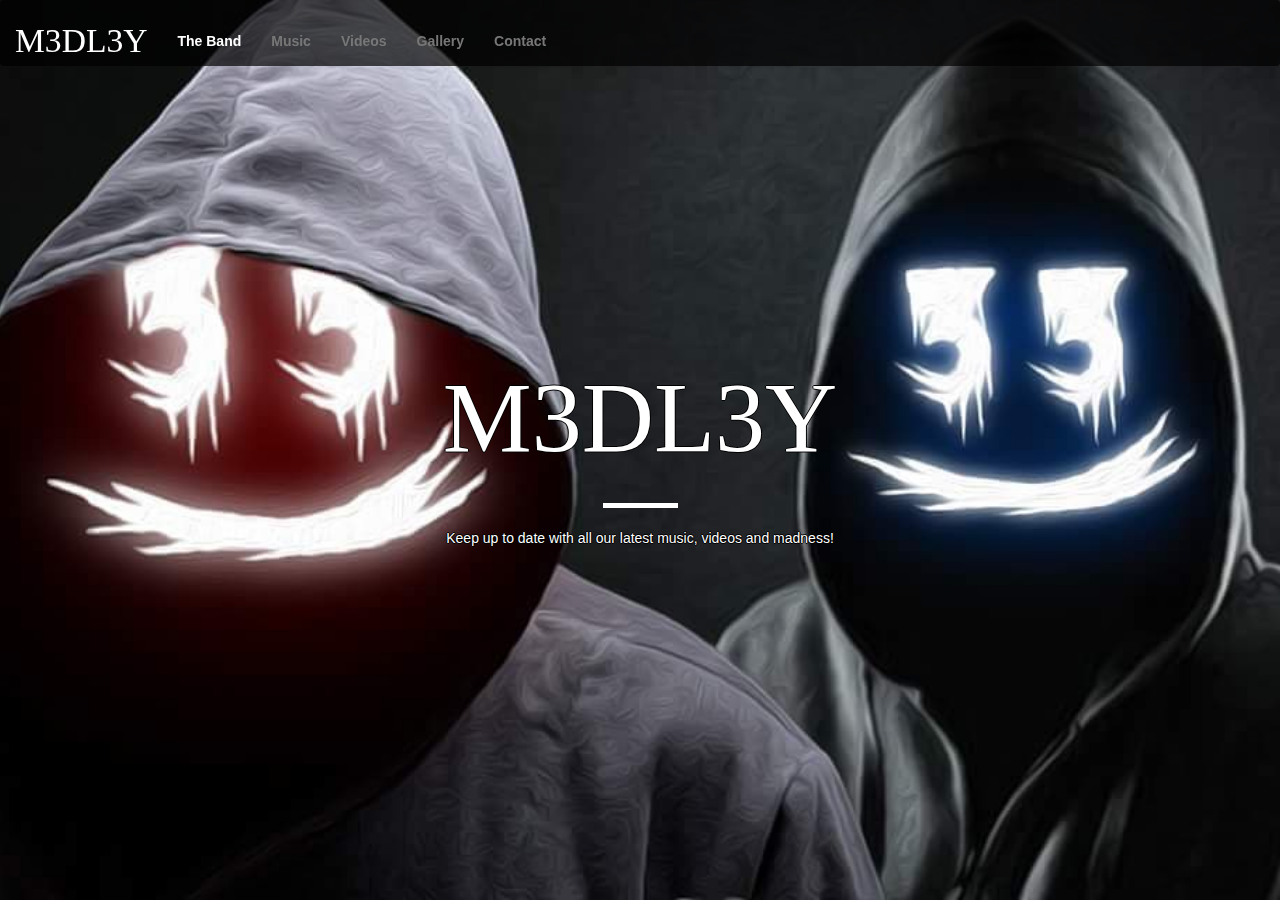
==== index.html @ 148ca497 "Added in Bootstrap,font awesome and google fonts, Added JS Ticker to the alert, added markup for hea" ====
<!DOCTYPE html>
<html lang="en">

<head>
    <meta charset="UTF-8">
    <meta name="viewport" content="width=device-width, initial-scale=1.0">
    <meta http-equiv="X-UA-Compatible" content="ie=edge">

    <title>M3DL3Y EDM</title>

    <!-- Bootstrap 3.3.7 CDN Link -->
    <link rel="stylesheet" href="https://maxcdn.bootstrapcdn.com/bootstrap/3.3.7/css/bootstrap.min.css" type="text/css" />
    <!-- Font Awesome CDN Link -->
    <link rel="stylesheet" href="https://use.fontawesome.com/releases/v5.0.13/css/all.css" integrity="sha384-DNOHZ68U8hZfKXOrtjWvjxusGo9WQnrNx2sqG0tfsghAvtVlRW3tvkXWZh58N9jp" crossorigin="anonymous">
    <link rel="stylesheet" href="https://maxcdn.bootstrapcdn.com/font-awesome/4.7.0/css/font-awesome.min.css" type="text/css" />
    <!-- Google fonts -->
    <link rel="stylesheet" type="text/css" href="https://fonts.googleapis.com/css?family=Open+Sans:400,300,400italic,600,700,800%7cOswald">
    <!-- Custom Style -->
    <link rel="stylesheet" href="assets/css/main.css" type="text/css" />
</head>

<body>

    <nav class="navbar navbar-default">
        <div class="container-fluid alert-container hidden-xs">
            <div class="row">
                <div class="col-xs-12">
                    <div class="alert">
                        We're about to drop a new EP! We've been working hard and it's coming soon. </div>
                </div>
            </div>
        </div>
        <div class="container-fluid">
            <div class="navbar-header">
                <a href="index.html" class="navbar-brand padding-btm">
                     M3DL3Y
                 </a>
                <button type="button" class="navbar-toggle collapsed" data-toggle="collapse" data-target="#navbar">
                     <span class="sr-only">Toggle navigation</span>
                     <span class="icon-bar"></span>
                     <span class="icon-bar"></span>
                     <span class="icon-bar"></span>
                 </button>
            </div>
            <div class="navbar-collapse collapse" id="navbar">
                <ul class="nav navbar-nav padding-btm">
                    <li class="active"><a href="index.html">The Band</a></li>
                    <li><a href="music.html">Music</a></li>
                    <li><a href="videos.html">Videos</a></li>
                    <li><a href="gallery.html">Gallery</a></li>
                    <li><a href="contact.html">Contact</a></li>
                </ul>
                <div class="navbar-header navbar-right hidden-xs">
                </div>
            </div>
        </div>
    </nav>

    <!-- Header Image and overlay -->
    <div class="container-fluid homepage-container">
        <div class="row">
            <div class="col-xs-12">
                <section class="homepage-header text-center">
                    <h1 class="hideme border">M3DL3Y</h1>
                    <hr class="block-divider block-divider--white hideme">
                    <p class="border">Keep up to date with all our latest music, videos and madness!</p>
                </section>
            </div>
        </div>
    </div>












    <!-- CDN JS and Custom JS -->
    <!-- JQuery -->
    <script src="https://code.jquery.com/jquery-3.1.1.min.js" integrity="sha256-hVVnYaiADRTO2PzUGmuLJr8BLUSjGIZsDYGmIJLv2b8=" crossorigin="anonymous"></script>
    <!-- Bootstraps JS -->
    <script src="https://maxcdn.bootstrapcdn.com/bootstrap/3.3.7/js/bootstrap.min.js" integrity="sha384-Tc5IQib027qvyjSMfHjOMaLkfuWVxZxUPnCJA7l2mCWNIpG9mGCD8wGNIcPD7Txa" crossorigin="anonymous"></script>
    <!-- JSFiddle Ticker Script -->
    <script src="assets/js/ticker.js"></script>

</body>

</html>
---- assets/css/main.css ----
/* Custom Font */

@font-face {
    font-family: 'exquisite_corpseregular';
    src: url('../fonts/exquisite_corpse-webfont.woff2') format('woff2'),
    url('../fonts/exquisite_corpse-webfont.woff') format('woff'),
    url('../fonts/exquisite_corpse-webfont.ttf') format('truetype'),
    url('../fonts/exquisite_corpse-webfont.svg#exquisite_corpseregular') format('svg');
    font-weight: normal;
    font-style: normal;
}

/* Base style */

:before,
:after {
    box-sizing: border-box;
}

body {
    background-color: #fafafa;
}

h1 {
    font-size: 72px;
    color: white;
    text-align: center;
}

h4 {
    font-weight: 400;
    font-size: 20px;
    color: #000000;
    line-height: 1.5;
}

h2 {
    font-size: 63px;
}

/* Theme styles */ 

.strong {
    font-weight: bold; 
}

/* Navbar */

.alert {
    position: absolute;
    left: 0;
    display: none;
}

.alert Div {
    position: absolute;
    top: 0;
    left: 0;
    color: #ffd400;
}

.padding-btm {
    margin-top: 15px;
}

.alert-container .col-xs-12 {
    padding-left: 0;
    padding-right: 0;
}

.navbar {
    margin-bottom: 0;
    position: fixed;
    top: 0;
    left: 0;
    width: 100%;
    z-index: 1;
    background-color: rgba(0, 0, 0, .7);
    border: 0;
}

.navbar-default .navbar-collapse {
    border-color: transparent;
}

.navbar-default .navbar-toggle {
    border: 0;
}

.navbar-default .navbar-toggle:hover {
    background-color: transparent;
}

.navbar-default .navbar-toggle .icon-bar {
    background-color: white;
}

.navbar .navbar-brand {
    font-weight: 0;
    font-size: 2.4em;
    color: white;
    font-family: 'exquisite_corpseregular';
}

.navbar .navbar-brand:link {
    color: white;
}

.navbar .navbar-brand:visited {
    color: white;
}

.navbar .navbar-brand:hover {
    color: white;
}

.navbar .navbar-brand:focus {
    color: white;
}

.navbar .navbar-brand:active {
    color: white;
}

.navbar-default .navbar-nav a {
    font-weight: bold;
}

.navbar-default .navbar-nav>.active>a,
.navbar-default .navbar-nav>.active>a:focus,
.navbar-default .navbar-nav>.active>a:hover {
    color: white;
    background: transparent;
}

.navbar-default .navbar-nav>li>a:focus,
.navbar-default .navbar-nav>li>a:hover {
    color: white;
}

.navbar-default .navbar-nav>li>a {
    color: #ffffff9 !important;
}

.navbar-btn {
    border: 0;
    width: 100px;
    background-color: #f05f40;
    color: white;
}

.navbar-btn:hover {
    background-color: #df4929;
    border-color: #df4929;
    color: white;
}

/* Home header */

.homepage-container {
    height: 100vh;
    max-width: 100%;
    background: url('../images/m3dl3y.jpg') no-repeat center center fixed;
    -webkit-background-size: cover;
    -moz-background-size: cover;
    -o-background-size: cover;
    background-size: cover;
    display: flex;
    align-items: center;
    justify-content: center;
    position: relative;
}

.border {
    color: white;
    text-shadow: -1px 0 black, 0 1px black, 1px 0 black, 0 -1px black;
}

.homepage-header {
    background-color: transparent;
}

.homepage-header h1 {
    color: white;
    margin-bottom: 30px;
    color: white;
    font-family: "exquisite_corpseregular";
    font-size: 100px;
}


/* Block Devivders */

.block-divider {
    width: 75px;
    height: 5px;
    border: 0;
    background-color: #444;
}

.block-divider--white {
    background-color: #ffffff;
}

/* Media Queries */

@media (max-width: 500px) {
    .hideme {
        display: none
    }
}

@media (max-width: 768px) {
    .padding-btm {
        margin-top: 0px;
    }
}
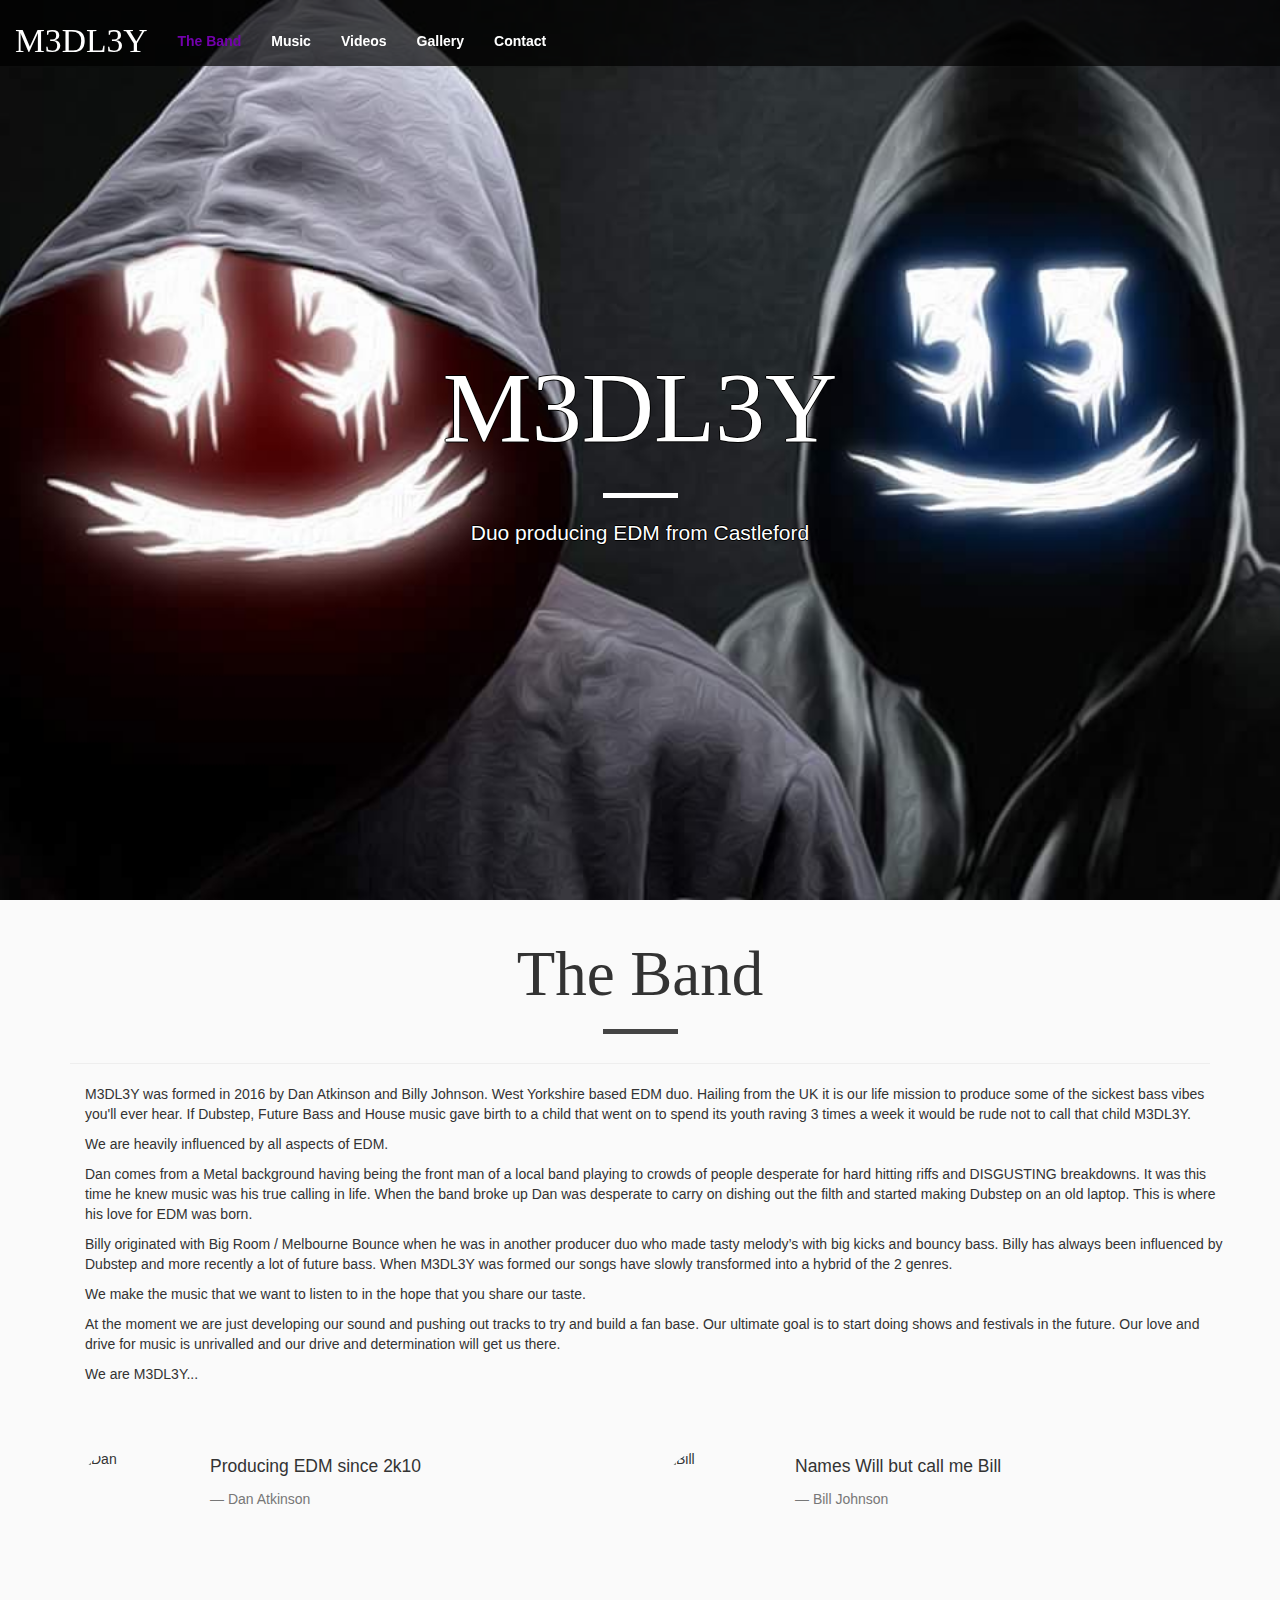
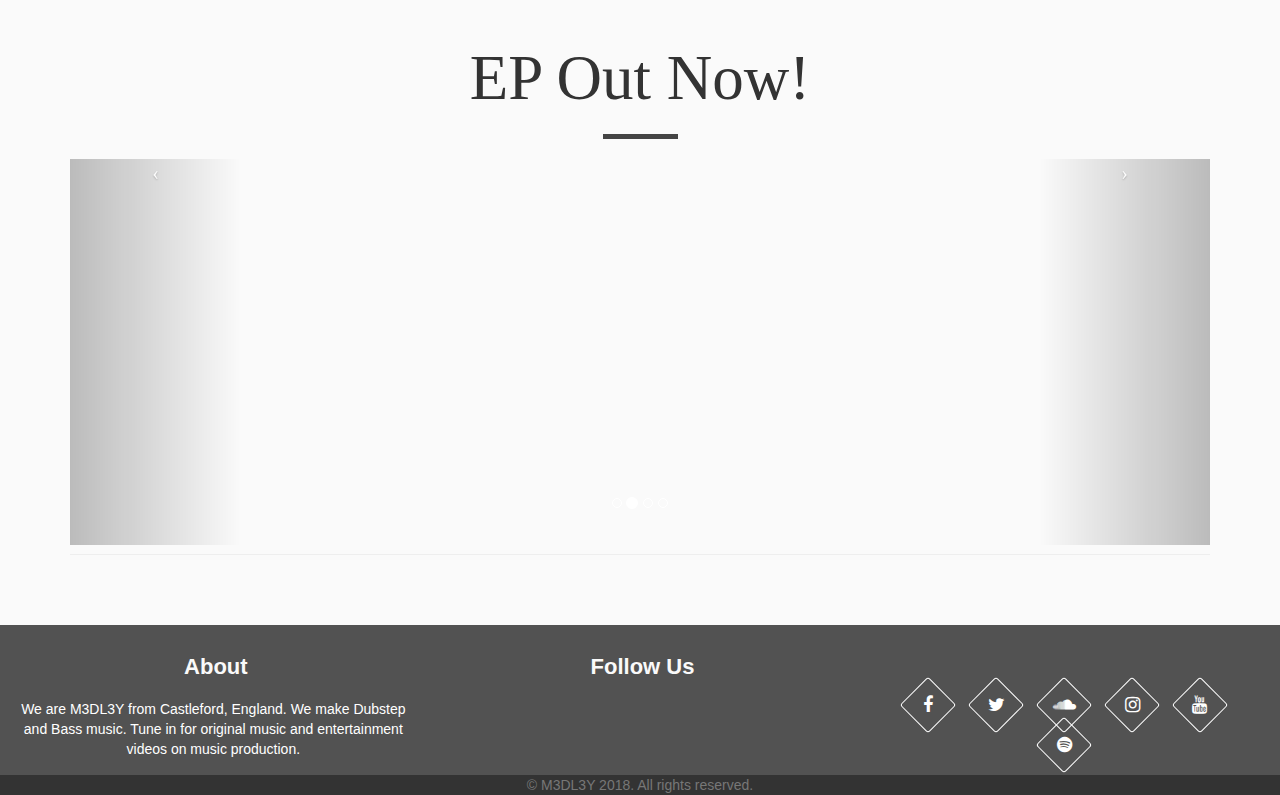
==== commit 3aec6583: "Added scroll to top function, created markup for rest of website pages + added Favicon to homepage h" ====
--- a/index.html
+++ b/index.html
@@ -7,6 +7,17 @@
     <meta http-equiv="X-UA-Compatible" content="ie=edge">
 
     <title>M3DL3Y EDM</title>
+    
+    <!-- SEO meta data  -->
+    <meta name="description" content="Hailing from the UK our goal is to produce some of the sickest bass vibes you'll ever hear.
+    We don't stick to one genre but we are heavily influenced by all aspects of EDM.
+    We make the music we want to listen to in hopes that other people share our taste.
+    We are M3DL3Y">
+    <meta name="keywords" content="EDM, Music, Electronic Dance Music, Producer">
+    <meta name="author" content="M3DL3Y">
+    
+     <!-- icons & favicons -->
+    <link rel="shortcut icon" type="image/x-icon" href="assets/images/WebWheel.png">
 
     <!-- Bootstrap 3.3.7 CDN Link -->
     <link rel="stylesheet" href="https://maxcdn.bootstrapcdn.com/bootstrap/3.3.7/css/bootstrap.min.css" type="text/css" />
@@ -20,13 +31,16 @@
 </head>
 
 <body>
-
+    <!-- Div used for scroll to top -->
+    <div class="thetop"></div>
+
+    <!-- Navbar and alert! -->
     <nav class="navbar navbar-default">
         <div class="container-fluid alert-container hidden-xs">
             <div class="row">
                 <div class="col-xs-12">
                     <div class="alert">
-                        We're about to drop a new EP! We've been working hard and it's coming soon. </div>
+                        We've just to dropped a new EP! We've been working hard be sure to check it out. </div>
                 </div>
             </div>
         </div>
@@ -63,21 +77,161 @@
                 <section class="homepage-header text-center">
                     <h1 class="hideme border">M3DL3Y</h1>
                     <hr class="block-divider block-divider--white hideme">
-                    <p class="border">Keep up to date with all our latest music, videos and madness!</p>
+                    <p class="border lead">Duo producing EDM from Castleford </p>
                 </section>
             </div>
         </div>
     </div>
 
-
-
-
-
-
-
-
-
-
+    <!-- About the Band -->
+    <section class="container">
+        <div class="row">
+            <div class="col-xs-12">
+                <div class="page-header">
+                    <h2>The Band</h2>
+                    <hr class="block-divider">
+                </div>
+            </div>
+        </div>
+        <div class="container">
+            <div class="row">
+                <div class="col-xs-12">
+                    <p>
+                        M3DL3Y was formed in 2016 by Dan Atkinson and Billy Johnson. West Yorkshire based EDM duo. Hailing from the UK it is our life mission to produce some of the sickest bass vibes you'll ever hear. If Dubstep, Future Bass and House music gave birth to a child
+                        that went on to spend its youth raving 3 times a week it would be rude not to call that child M3DL3Y.
+                    </p>
+                    <p>
+                        We are heavily influenced by all aspects of EDM.
+                    </p>
+                    <p>
+                        Dan comes from a Metal background having being the front man of a local band playing to crowds of people desperate for hard hitting riffs and DISGUSTING breakdowns. It was this time he knew music was his true calling in life. When the band broke up Dan
+                        was desperate to carry on dishing out the filth and started making Dubstep on an old laptop. This is where his love for EDM was born.
+                    </p>
+                    <p>
+                        Billy originated with Big Room / Melbourne Bounce when he was in another producer duo who made tasty melody’s with big kicks and bouncy bass. Billy has always been influenced by Dubstep and more recently a lot of future bass. When M3DL3Y was formed our
+                        songs have slowly transformed into a hybrid of the 2 genres.
+                    </p>
+                    <p>
+                        We make the music that we want to listen to in the hope that you share our taste.
+                    </p>
+                    <p>
+                        At the moment we are just developing our sound and pushing out tracks to try and build a fan base. Our ultimate goal is to start doing shows and festivals in the future. Our love and drive for music is unrivalled and our drive and determination will get
+                        us there.
+                    </p>
+                    <p>
+                        We are M3DL3Y...
+                    </p>
+                </div>
+            </div>
+        </div>
+
+        <!-- Profiles Pictures -->
+        <div class="row">
+            <div class="col-xs-12 col-md-6">
+                <div class="media">
+                    <div class="media-left">
+                        <img src="assets/images/dan1.jpg" class="img-circle media-object" height=100 width=100 alt="Dan">
+                    </div>
+                    <div class="media-body">
+                        <blockquote class="quote">
+                            <p>Producing EDM since 2k10</p>
+                            <footer>Dan Atkinson </footer>
+                        </blockquote>
+                    </div>
+                </div>
+            </div>
+            <div class="col-xs-12 col-md-6">
+                <div class="media">
+                    <div class="media-left">
+                        <img src="assets/images/bill1.jpg" class="img-circle media-object" height=100 width=100 alt="Bill">
+                    </div>
+                    <div class="media-body">
+                        <blockquote class="quote">
+                            <p>Names Will but call me Bill</p>
+                            <footer>Bill Johnson</footer>
+                        </blockquote>
+                    </div>
+                </div>
+            </div>
+        </div>
+    </section>
+
+    <!-- Video Carousel for EP -->
+    <div class="container">
+        <div class="row">
+            <div class="col-xs-12">
+                <div class="page-header">
+                    <h2>EP Out Now!</h2>
+                    <hr class="block-divider">
+                    <div id="myCarousel" class="carousel slide">
+                        <ol class="carousel-indicators">
+                            <li data-target="#myCarousel" data-slide-to="0" class=""></li>
+                            <li data-target="#myCarousel" data-slide-to="1" class="active"></li>
+                            <li data-target="#myCarousel" data-slide-to="2" class=""></li>
+                            <li data-target="#myCarousel" data-slide-to="3" class=""></li>
+                        </ol>
+                        <div class="carousel-inner">
+                            <div class="item active"> <iframe src="https://www.youtube.com/embed/-4DiqX9sevk"></iframe> </div>
+                            <div class="item"> <iframe src="https://www.youtube.com/embed/_Ji26W6LkWg"></iframe> </div>
+                            <div class="item"> <iframe src="https://www.youtube.com/embed/YvWCb4249L0"></iframe> </div>
+                            <div class="item"> <iframe src="https://www.youtube.com/embed/rdlSygLVF7s"></iframe> </div>
+                        </div>
+                        <a class="left carousel-control" href="#myCarousel" data-slide="prev">‹</a>
+                        <a class="right carousel-control" href="#myCarousel" data-slide="next">›</a>
+                    </div>
+                </div>
+            </div>
+        </div>
+    </div>
+    
+ 
+    <!-- Footer Section -->
+    <footer class="footer-wrapper">
+        <div class="container-fluid">
+            <div class="row text-center footerRow">
+                <div class="col-sm-4 ">
+                    <h5 class="uppercase general-sub ">About</h5>
+                    <p class="inline-block footerText">
+                        We are M3DL3Y from Castleford, England. We make Dubstep and Bass music. Tune in for original music and entertainment videos on music production.
+                    </p>
+                </div>
+                <div class="col-sm-4">
+                    <h5 class="uppercase general-sub ">Follow Us</h5>
+                    <div class="col-sm-6 text-center">
+                        <div class="g-ytsubscribe" data-channelid="UCtDYoo2ZrqlO94mp1d9GRZA" data-layout="default" data-count="default"></div>
+                    </div>
+                    <div class="col-sm-6 text-center ytsub">
+                        <iframe src="https://open.spotify.com/follow/1/?uri=spotify:artist:7hKuZOxTEll78MnhCh1GRz&size=basic&theme=dark" width="200" height="25" scrolling="no" frameborder="0" style="border:none; overflow:hidden;" allowtransparency="true"></iframe>
+                    </div>
+                </div>
+                <div class="col-sm-4">
+                    <div class="social-icons">
+                        <ul class="list-inline">
+                            <li><a target="_blank" href="https://www.facebook.com/officialm3dl3y/"><i class="fa fa-facebook"></i></a></li>
+                            <li><a target="_blank" href="https://twitter.com/M3DL3Ymusic"><i class="fa fa-twitter"></i></a></li>
+                            <li class="soundcloud"><a target="_blank" href="https://soundcloud.com/official-m3dl3y"><i class="fa fa-soundcloud"></i></a></li>
+                            <li><a target="_blank" href="https://www.instagram.com/m3dl3y_dan/"><i class="fa fa-instagram"></i></a></li>
+                            <li><a target="_blank" href="https://www.youtube.com/channel/UCtDYoo2ZrqlO94mp1d9GRZA"><i class="fa fa-youtube"></i></a></li>
+                            <li><a target="_blank" href="https://open.spotify.com/artist/7hKuZOxTEll78MnhCh1GRz?si=m17XfDv4SjuH0O46jdTUBg"><i class="fa fa-spotify"></i></a></li>
+                        </ul>
+                    </div>
+                </div>
+            </div>
+            <div class="row">
+                <div class="col-sm-12 copyright">
+                    <div class="copyright text-center">
+                        <p class="text-muted">&copy; M3DL3Y 2018. All rights reserved.</p>
+                    </div>
+                </div>
+            </div>
+        </div>
+    </footer>
+
+    <!-- Scroll Up -->
+    <div class='scrolltop'>
+        <div class='scroll icon'><i class="fa fa-4x fa-angle-up"></i>
+        </div>
+    </div>
 
 
     <!-- CDN JS and Custom JS -->
@@ -85,8 +239,13 @@
     <script src="https://code.jquery.com/jquery-3.1.1.min.js" integrity="sha256-hVVnYaiADRTO2PzUGmuLJr8BLUSjGIZsDYGmIJLv2b8=" crossorigin="anonymous"></script>
     <!-- Bootstraps JS -->
     <script src="https://maxcdn.bootstrapcdn.com/bootstrap/3.3.7/js/bootstrap.min.js" integrity="sha384-Tc5IQib027qvyjSMfHjOMaLkfuWVxZxUPnCJA7l2mCWNIpG9mGCD8wGNIcPD7Txa" crossorigin="anonymous"></script>
+    <!-- Youtube sub -->
+    <script src="https://apis.google.com/js/platform.js"></script>
     <!-- JSFiddle Ticker Script -->
     <script src="assets/js/ticker.js"></script>
+    <!-- Scroll to Top Script -->
+    <script src="assets/js/scrollUp.js"></script>
+
 
 </body>
 
--- a/assets/css/main.css
+++ b/assets/css/main.css
@@ -12,6 +12,10 @@
 
 /* Base style */
 
+::selection {
+    background-color: #7300ac;
+}
+
 :before,
 :after {
     box-sizing: border-box;
@@ -38,10 +42,8 @@
     font-size: 63px;
 }
 
-/* Theme styles */ 
-
 .strong {
-    font-weight: bold; 
+    font-weight: bold;
 }
 
 /* Navbar */
@@ -56,7 +58,7 @@
     position: absolute;
     top: 0;
     left: 0;
-    color: #ffd400;
+    color: #d48af7;
 }
 
 .padding-btm {
@@ -77,6 +79,7 @@
     z-index: 1;
     background-color: rgba(0, 0, 0, .7);
     border: 0;
+    border-radius: 0;
 }
 
 .navbar-default .navbar-collapse {
@@ -88,17 +91,21 @@
 }
 
 .navbar-default .navbar-toggle:hover {
-    background-color: transparent;
+    background-color: white;
 }
 
 .navbar-default .navbar-toggle .icon-bar {
-    background-color: white;
+    background-color: #7300ac;
+}
+
+.navbar-default .navbar-nav>li>a {
+    color: white;
 }
 
 .navbar .navbar-brand {
     font-weight: 0;
     font-size: 2.4em;
-    color: white;
+    color: #7300ac;
     font-family: 'exquisite_corpseregular';
 }
 
@@ -106,20 +113,20 @@
     color: white;
 }
 
-.navbar .navbar-brand:visited {
-    color: white;
+.navbar-default .navbar-toggle {
+    background-color: transparent;
 }
 
 .navbar .navbar-brand:hover {
-    color: white;
+    color: #7300ac;
 }
 
 .navbar .navbar-brand:focus {
-    color: white;
+    color: #7300ac;
 }
 
 .navbar .navbar-brand:active {
-    color: white;
+    color: #7300ac;
 }
 
 .navbar-default .navbar-nav a {
@@ -129,30 +136,27 @@
 .navbar-default .navbar-nav>.active>a,
 .navbar-default .navbar-nav>.active>a:focus,
 .navbar-default .navbar-nav>.active>a:hover {
-    color: white;
+    color: #7300ac;
     background: transparent;
 }
 
 .navbar-default .navbar-nav>li>a:focus,
 .navbar-default .navbar-nav>li>a:hover {
-    color: white;
-}
-
-.navbar-default .navbar-nav>li>a {
-    color: #ffffff9 !important;
-}
+    color: #7300ac;
+}
+
 
 .navbar-btn {
     border: 0;
     width: 100px;
-    background-color: #f05f40;
-    color: white;
+    background-color: white;
+    color: #7300ac;
 }
 
 .navbar-btn:hover {
-    background-color: #df4929;
+    background-color: white;
     border-color: #df4929;
-    color: white;
+    color: #7300ac;
 }
 
 /* Home header */
@@ -188,6 +192,172 @@
     font-size: 100px;
 }
 
+/* The Band Section */
+
+div .page-header {
+    font-family: 'exquisite_corpseregular' !important;
+    text-align: center;
+}
+
+blockquote.quote {
+    border-left: 0;
+}
+
+.media-left img {
+    margin: 5px !important;
+}
+
+.container {
+    margin-bottom: 50px;
+}
+
+/* Homepage carousel */
+
+.carousel-inner .item iframe {
+    width: 100%;
+    height: 380px;
+    border: 0;
+}
+
+
+/* Footer */
+
+.general-sub {
+    font-weight: 700;
+    font-size: 22px;
+    color: #fafafa;
+    margin-left: 5px;
+}
+
+.footer-wrapper {
+    padding-top: 20px;
+    color: #fff;
+    background-color: #525252;
+}
+
+.copyright p {
+    margin: 0;
+}
+
+.footerText {
+
+    padding-top: 10px;
+
+}
+
+div .footerRow {
+    padding-bottom: 0px;
+    margin-bottom: 0px;
+}
+
+p a i:hover {
+    color: #e81313;
+}
+
+.social-icons {
+    margin-top: 40px;
+}
+
+.social-icons a i {
+    position: relative;
+    color: #fff;
+    font-size: 18px;
+    margin: 0 7px;
+    line-height: 40px;
+    text-align: center;
+    width: 40px;
+    height: 40px;
+}
+
+.social-icons a i::before {
+    position: relative;
+    z-index: 1;
+}
+
+.social-icons a i::after {
+    position: absolute;
+    content: "";
+    left: 0;
+    top: 0;
+    width: 40px;
+    height: 40px;
+    border: 1px solid #fff;
+    border-radius: 3px;
+    -webkit-transform: rotate(45deg);
+    -moz-transform: rotate(45deg);
+    -ms-transform: rotate(45deg);
+    -o-transform: rotate(45deg);
+    transform: rotate(45deg);
+    -webkit-transition: all 300ms;
+    -moz-transition: all 300ms;
+    -o-transition: all 300ms;
+    transition: all 300ms;
+}
+
+.social-icons a i:hover::after {
+    background: #7300AC;
+    border: 1px solid transparent;
+    z-index: 0;
+}
+
+.copyright {
+    background-color: #333333;
+}
+
+.ytsub {
+    margin-top: -3px;
+}
+
+/* Scroll Up */
+
+.scrolltop {
+    display: none;
+    width: 100%;
+    margin: 0 auto;
+    position: fixed;
+    bottom: 20px;
+    right: 10px;
+}
+
+.scroll {
+    position: absolute;
+    right: 20px;
+    bottom: 20px;
+    background: #b2b2b2;
+    background: rgba(178, 178, 178, 0.7);
+    padding: 6px;
+    text-align: center;
+    margin: 0 0 0 0;
+    cursor: pointer;
+    transition: 0.5s;
+    -moz-transition: 0.5s;
+    -webkit-transition: 0.5s;
+    -o-transition: 0.5s;
+}
+
+.scroll:hover {
+    background: rgba(178, 178, 178, 1.0);
+    transition: 0.5s;
+    -moz-transition: 0.5s;
+    -webkit-transition: 0.5s;
+    -o-transition: 0.5s;
+}
+
+.scroll:hover .fa {
+    padding-top: -10px;
+}
+
+.scroll .fa {
+    font-size: 30px;
+    margin-top: -5px;
+    margin-left: 1px;
+    transition: 0.5s;
+    -moz-transition: 0.5s;
+    -webkit-transition: 0.5s;
+    -o-transition: 0.5s;
+}
+
+
 
 /* Block Devivders */
 
@@ -215,6 +385,3 @@
         margin-top: 0px;
     }
 }
-
-
-
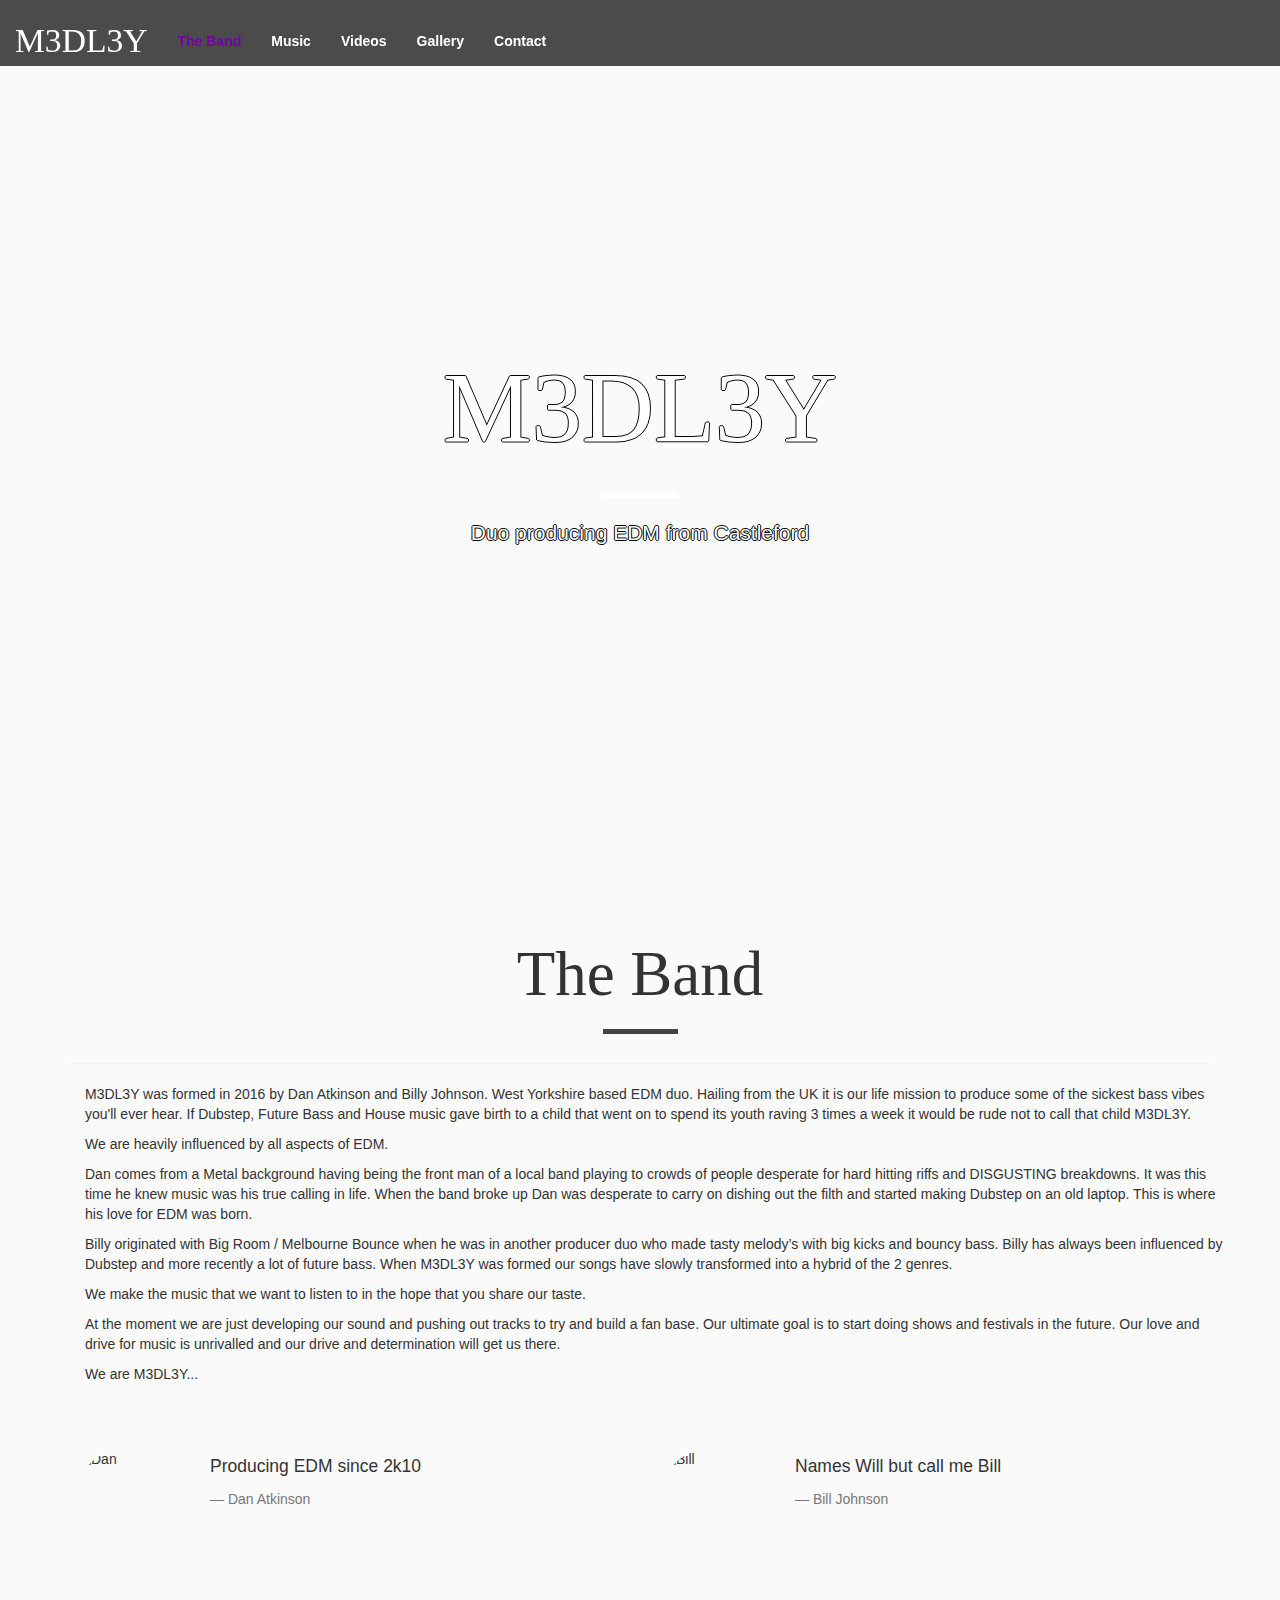
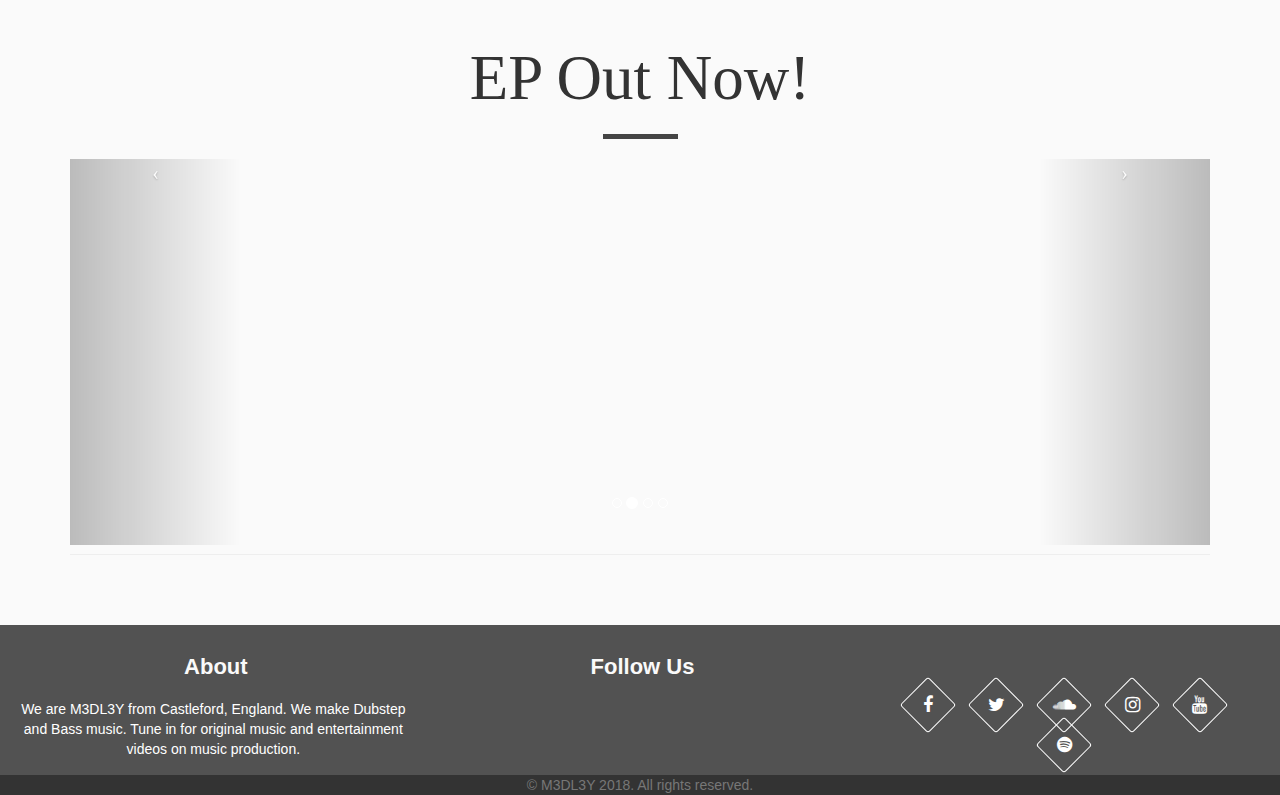
==== commit eb076adc: "video  markup done and styling" ====
--- a/index.html
+++ b/index.html
@@ -17,7 +17,7 @@
     <meta name="author" content="M3DL3Y">
     
      <!-- icons & favicons -->
-    <link rel="shortcut icon" type="image/x-icon" href="assets/images/WebWheel.png">
+    <link rel="shortcut icon" type="image/x-icon" href="assets/images/favicon/WebWheel.png">
 
     <!-- Bootstrap 3.3.7 CDN Link -->
     <link rel="stylesheet" href="https://maxcdn.bootstrapcdn.com/bootstrap/3.3.7/css/bootstrap.min.css" type="text/css" />
@@ -74,7 +74,7 @@
     <div class="container-fluid homepage-container">
         <div class="row">
             <div class="col-xs-12">
-                <section class="homepage-header text-center">
+                <section class="header text-center">
                     <h1 class="hideme border">M3DL3Y</h1>
                     <hr class="block-divider block-divider--white hideme">
                     <p class="border lead">Duo producing EDM from Castleford </p>
@@ -130,7 +130,7 @@
             <div class="col-xs-12 col-md-6">
                 <div class="media">
                     <div class="media-left">
-                        <img src="assets/images/dan1.jpg" class="img-circle media-object" height=100 width=100 alt="Dan">
+                        <img src="assets/images/band-members/dan1.jpg" class="img-circle media-object" height=100 width=100 alt="Dan">
                     </div>
                     <div class="media-body">
                         <blockquote class="quote">
@@ -143,7 +143,7 @@
             <div class="col-xs-12 col-md-6">
                 <div class="media">
                     <div class="media-left">
-                        <img src="assets/images/bill1.jpg" class="img-circle media-object" height=100 width=100 alt="Bill">
+                        <img src="assets/images/band-members/bill1.jpg" class="img-circle media-object" height=100 width=100 alt="Bill">
                     </div>
                     <div class="media-body">
                         <blockquote class="quote">
--- a/assets/css/main.css
+++ b/assets/css/main.css
@@ -164,7 +164,7 @@
 .homepage-container {
     height: 100vh;
     max-width: 100%;
-    background: url('../images/m3dl3y.jpg') no-repeat center center fixed;
+    background: url('../images/headers/m3dl3y.jpg') no-repeat center center fixed;
     -webkit-background-size: cover;
     -moz-background-size: cover;
     -o-background-size: cover;
@@ -180,11 +180,11 @@
     text-shadow: -1px 0 black, 0 1px black, 1px 0 black, 0 -1px black;
 }
 
-.homepage-header {
+.header {
     background-color: transparent;
 }
 
-.homepage-header h1 {
+.header h1 {
     color: white;
     margin-bottom: 30px;
     color: white;
@@ -218,6 +218,83 @@
     height: 380px;
     border: 0;
 }
+
+/* Music */
+
+.embeds .embed iframe {
+    border: 0;
+    height: 80px;
+    width: 100%;
+}
+
+.music-container {
+    height: 100vh;
+    max-width: 100%;
+    background: url('../images/headers/music-header.jpg') no-repeat center center fixed;
+    -webkit-background-size: cover;
+    -moz-background-size: cover;
+    -o-background-size: cover;
+    background-size: cover;
+    display: flex;
+    align-items: center;
+    justify-content: center;
+    position: relative;
+}
+
+.embeds {
+    width: 100%;
+}
+
+/* Videos Page */
+
+.video-container {
+    height: 100vh;
+    max-width: 100%;
+    background: url('../images/headers/video-header.jpg') no-repeat center center fixed;
+    -webkit-background-size: cover;
+    -moz-background-size: cover;
+    -o-background-size: cover;
+    background-size: cover;
+    display: flex;
+    align-items: center;
+    justify-content: center;
+    position: relative;
+}
+
+.pb-video iframe {
+    width: 100%;
+    height: 230px;
+    border: 0;
+
+}
+
+.pb-video-container {
+    padding-top: 20px;
+    background: #fafafa;
+    font-family: sans-serif;
+}
+
+.pb-video {
+    border: 1px solid #7300ac;
+    padding: 5px;
+}
+
+.pb-video:hover {
+    background: #2c3e50;
+}
+
+
+
+.pb-row {
+    margin-bottom: 10px;
+}
+
+.label-warning {
+    text-align: center;
+    background-color: #7300ac;
+    color: white;
+}
+
 
 
 /* Footer */
@@ -385,3 +462,4 @@
         margin-top: 0px;
     }
 }
+
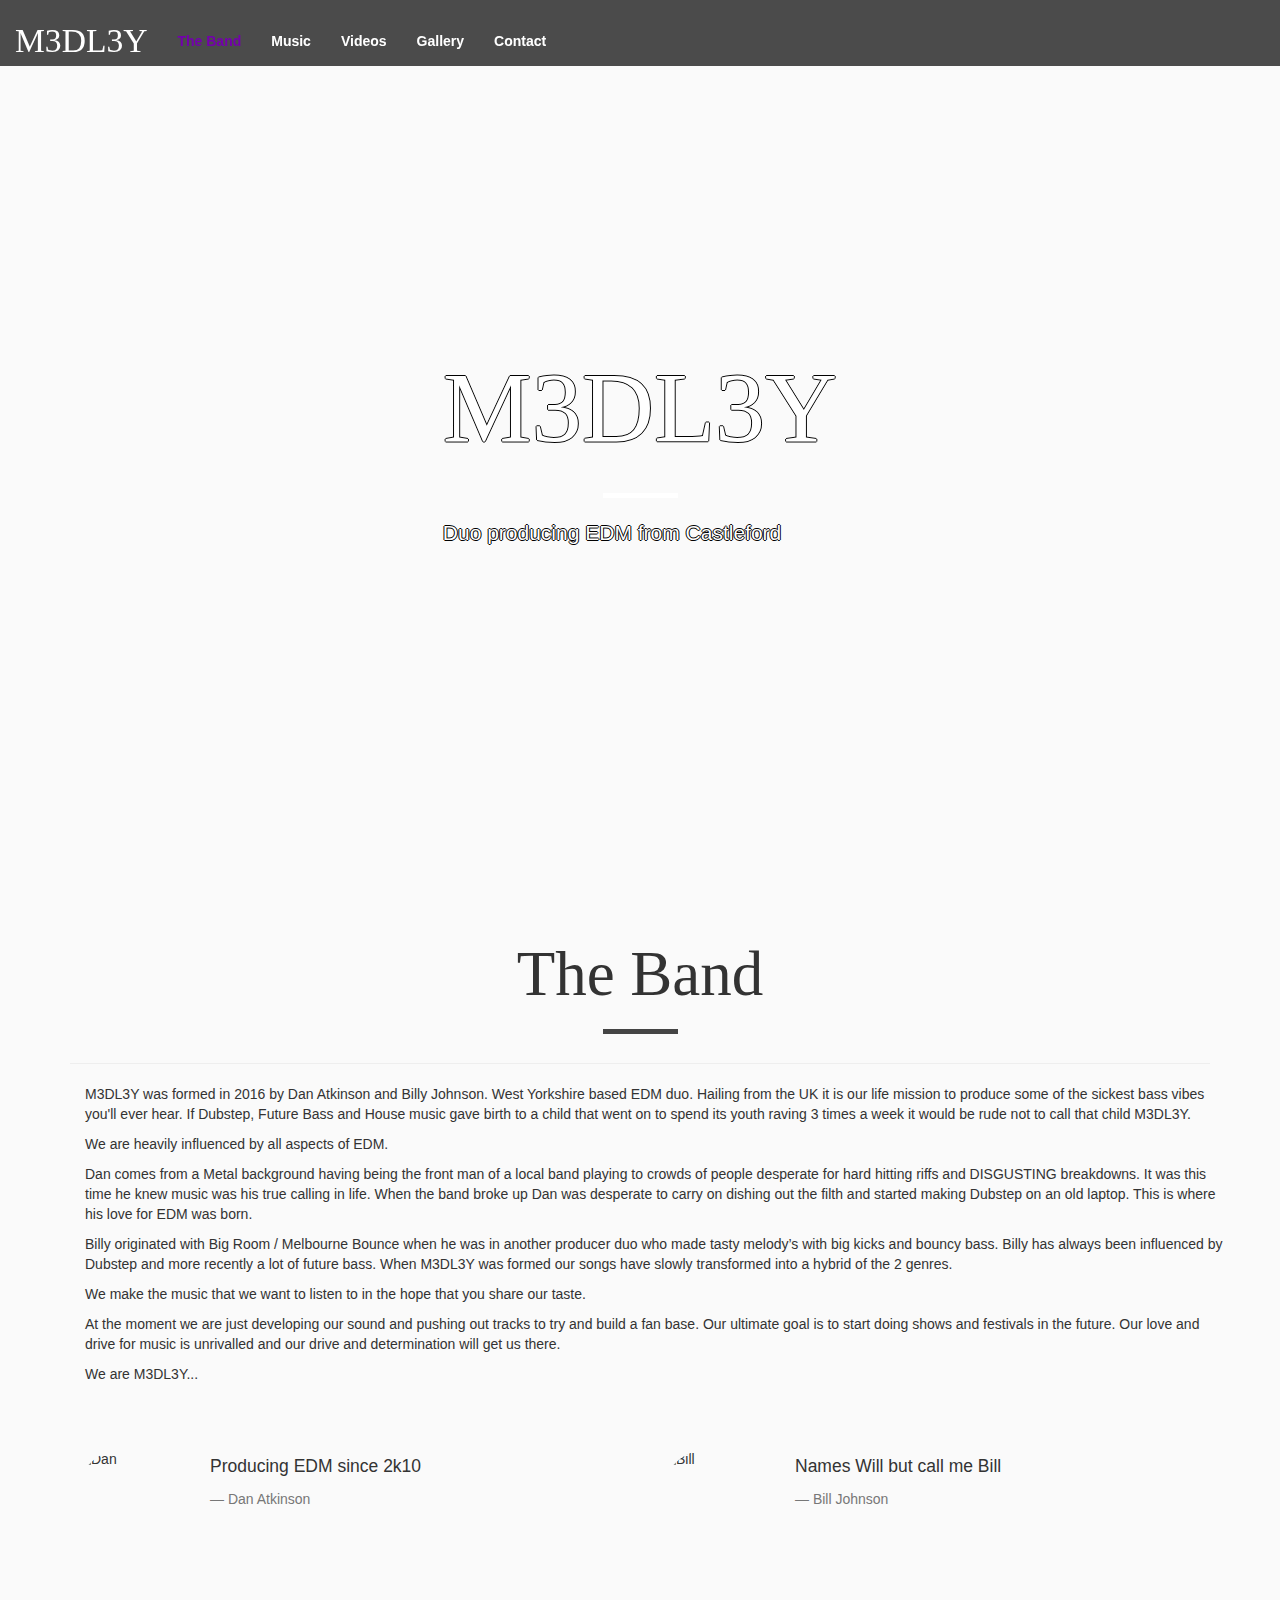
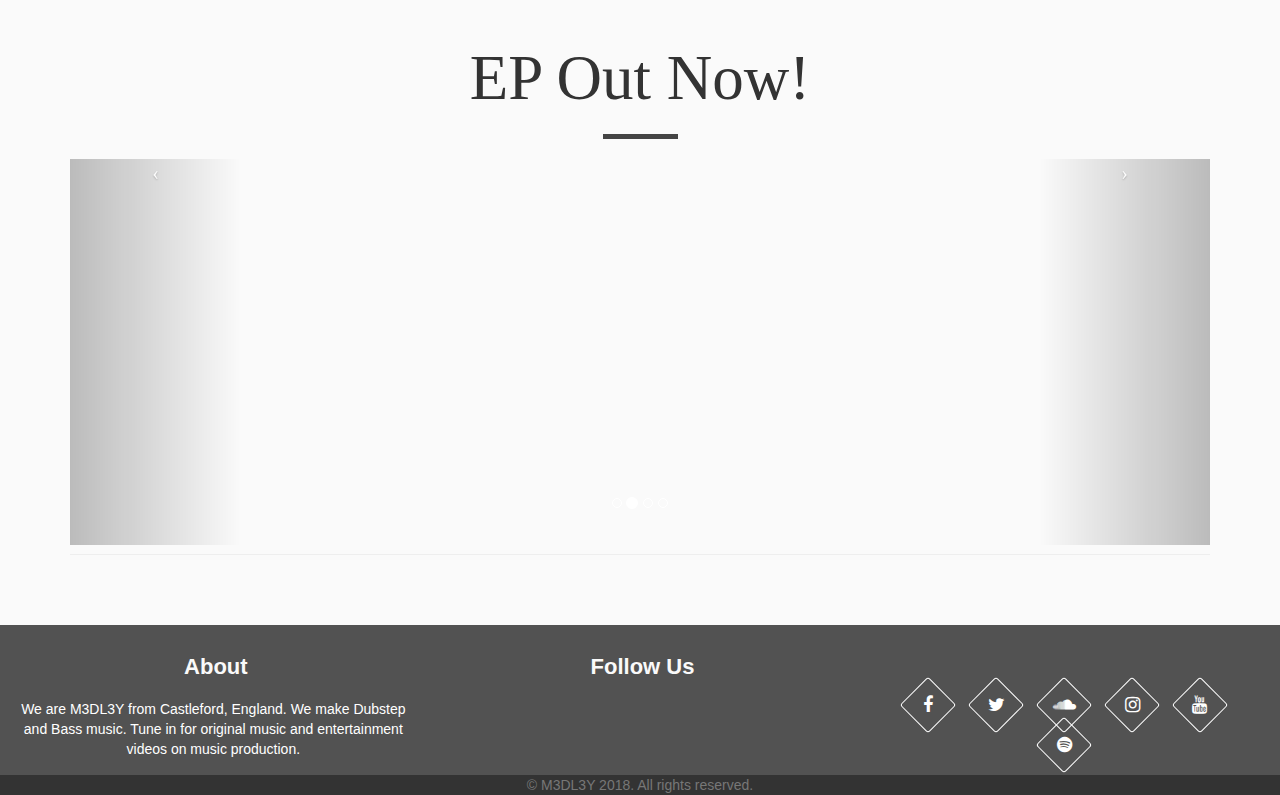
==== commit 7d9953e1: "Added meta + OG facebook and twitter card detail to head, minified JS files." ====
--- a/index.html
+++ b/index.html
@@ -8,16 +8,65 @@
 
     <title>M3DL3Y EDM</title>
     
-    <!-- SEO meta data  -->
+   <!-- SEO meta data  -->
     <meta name="description" content="Hailing from the UK our goal is to produce some of the sickest bass vibes you'll ever hear.
     We don't stick to one genre but we are heavily influenced by all aspects of EDM.
     We make the music we want to listen to in hopes that other people share our taste.
     We are M3DL3Y">
     <meta name="keywords" content="EDM, Music, Electronic Dance Music, Producer">
     <meta name="author" content="M3DL3Y">
-    
-     <!-- icons & favicons -->
+
+    <!-- twitter card starts from here, if you don't need remove this section -->
+    <meta name="twitter:card" content="summary">
+    <meta name="twitter:site" content="@m3dl3y">
+    <meta name="twitter:creator" content="@m3dl3yofficial">
+    <meta name="twitter:url" content="http://m3dl3y.com">
+    <meta name="twitter:title" content="M3DL3Y">
+    <!-- maximum 140 char -->
+    <meta name="twitter:description" content="Hailing from the UK our goal is to produce some of the sickest bass vibes you'll ever hear.
+    We don't stick to one genre but we are heavily influenced by all aspects of EDM.
+    We make the music we want to listen to in hopes that other people share our taste.
+    We are M3DL3Y">
+    <!-- maximum 140 char -->
+    <meta name="twitter:image" content="assets/images/headers/m3dl3y.jpg">
+    <!-- twitter card ends from here -->
+    <!-- facebook open graph starts from here, if you don't need then delete open graph related  -->
+    <meta property="og:title" content="M3DL3Y">
+    <meta property="og:url" content="http://m3dl3y.com">
+    <meta property="og:locale" content="en_US">
+    <meta property="og:site_name" content="M3dL3Y MUSIC">
+    <!--meta property="fb:admins" content="" /-->
+    <!-- use this if you have  -->
+    <meta property="og:type" content="website">
+    <meta property="og:image" content="assets/images/headers/m3dl3y.jpg">
+    <!-- when you post this page url in facebook , this image will be shown -->
+    <!-- For facebook tracking add OG: appID-->
+    <meta property="fb:app_id" content="your app ID" />
+
+    <!-- facebook open graph ends from here -->
+
+    <!-- icons & favicons -->
     <link rel="shortcut icon" type="image/x-icon" href="assets/images/favicon/WebWheel.png">
+    <!-- this icon shows in browser toolbar -->
+    <link rel="icon" type="image/x-icon" href="assets/images/favicon/WebWheel.png">
+    <!-- this icon shows in browser toolbar -->
+    <!-- PNGs need sizing whereas .icos don't hence all links below.-->
+    <link rel="apple-touch-icon" sizes="57x57" href="#">
+    <link rel="apple-touch-icon" sizes="60x60" href="#">
+    <link rel="apple-touch-icon" sizes="72x72" href="#">
+    <link rel="apple-touch-icon" sizes="76x76" href="#">
+    <link rel="apple-touch-icon" sizes="114x114" href="#">
+    <link rel="apple-touch-icon" sizes="120x120" href="#">
+    <link rel="apple-touch-icon" sizes="144x144" href="#">
+    <link rel="apple-touch-icon" sizes="152x152" href="#">
+    <link rel="apple-touch-icon" sizes="180x180" href="#">
+    <link rel="icon" type="image/png" sizes="192x192" href="#">
+    <link rel="icon" type="image/png" sizes="32x32" href="#">
+    <link rel="icon" type="image/png" sizes="96x96" href="#">
+    <link rel="icon" type="image/png" sizes="16x16" href="#">
+
+
+
 
     <!-- Bootstrap 3.3.7 CDN Link -->
     <link rel="stylesheet" href="https://maxcdn.bootstrapcdn.com/bootstrap/3.3.7/css/bootstrap.min.css" type="text/css" />
@@ -71,20 +120,20 @@
     </nav>
 
     <!-- Header Image and overlay -->
-    <div class="container-fluid homepage-container">
+    <header class="container-fluid homepage-container">
         <div class="row">
             <div class="col-xs-12">
-                <section class="header text-center">
-                    <h1 class="hideme border">M3DL3Y</h1>
-                    <hr class="block-divider block-divider--white hideme">
+                <section class="header">
+                    <h1 class="border">M3DL3Y</h1>
+                    <hr class="block-divider block-divider--white">
                     <p class="border lead">Duo producing EDM from Castleford </p>
                 </section>
             </div>
         </div>
-    </div>
+    </header>
 
     <!-- About the Band -->
-    <section class="container">
+    <main class="container">
         <div class="row">
             <div class="col-xs-12">
                 <div class="page-header">
@@ -123,7 +172,7 @@
                     </p>
                 </div>
             </div>
-        </div>
+            </div>
 
         <!-- Profiles Pictures -->
         <div class="row">
@@ -154,10 +203,10 @@
                 </div>
             </div>
         </div>
-    </section>
+    </main>
 
     <!-- Video Carousel for EP -->
-    <div class="container">
+    <section class="container">
         <div class="row">
             <div class="col-xs-12">
                 <div class="page-header">
@@ -182,7 +231,7 @@
                 </div>
             </div>
         </div>
-    </div>
+    </section>
     
  
     <!-- Footer Section -->
@@ -201,7 +250,7 @@
                         <div class="g-ytsubscribe" data-channelid="UCtDYoo2ZrqlO94mp1d9GRZA" data-layout="default" data-count="default"></div>
                     </div>
                     <div class="col-sm-6 text-center ytsub">
-                        <iframe src="https://open.spotify.com/follow/1/?uri=spotify:artist:7hKuZOxTEll78MnhCh1GRz&size=basic&theme=dark" width="200" height="25" scrolling="no" frameborder="0" style="border:none; overflow:hidden;" allowtransparency="true"></iframe>
+                        <iframe src="https://open.spotify.com/follow/1/?uri=spotify:artist:7hKuZOxTEll78MnhCh1GRz&size=basic&theme=dark" width="200" height="35" style="border:none; overflow:hidden;" ></iframe>
                     </div>
                 </div>
                 <div class="col-sm-4">
@@ -242,9 +291,9 @@
     <!-- Youtube sub -->
     <script src="https://apis.google.com/js/platform.js"></script>
     <!-- JSFiddle Ticker Script -->
-    <script src="assets/js/ticker.js"></script>
+    <script src="assets/js/ticker.min.js"></script>
     <!-- Scroll to Top Script -->
-    <script src="assets/js/scrollUp.js"></script>
+    <script src="assets/js/scrollUp.min.js"></script>
 
 
 </body>
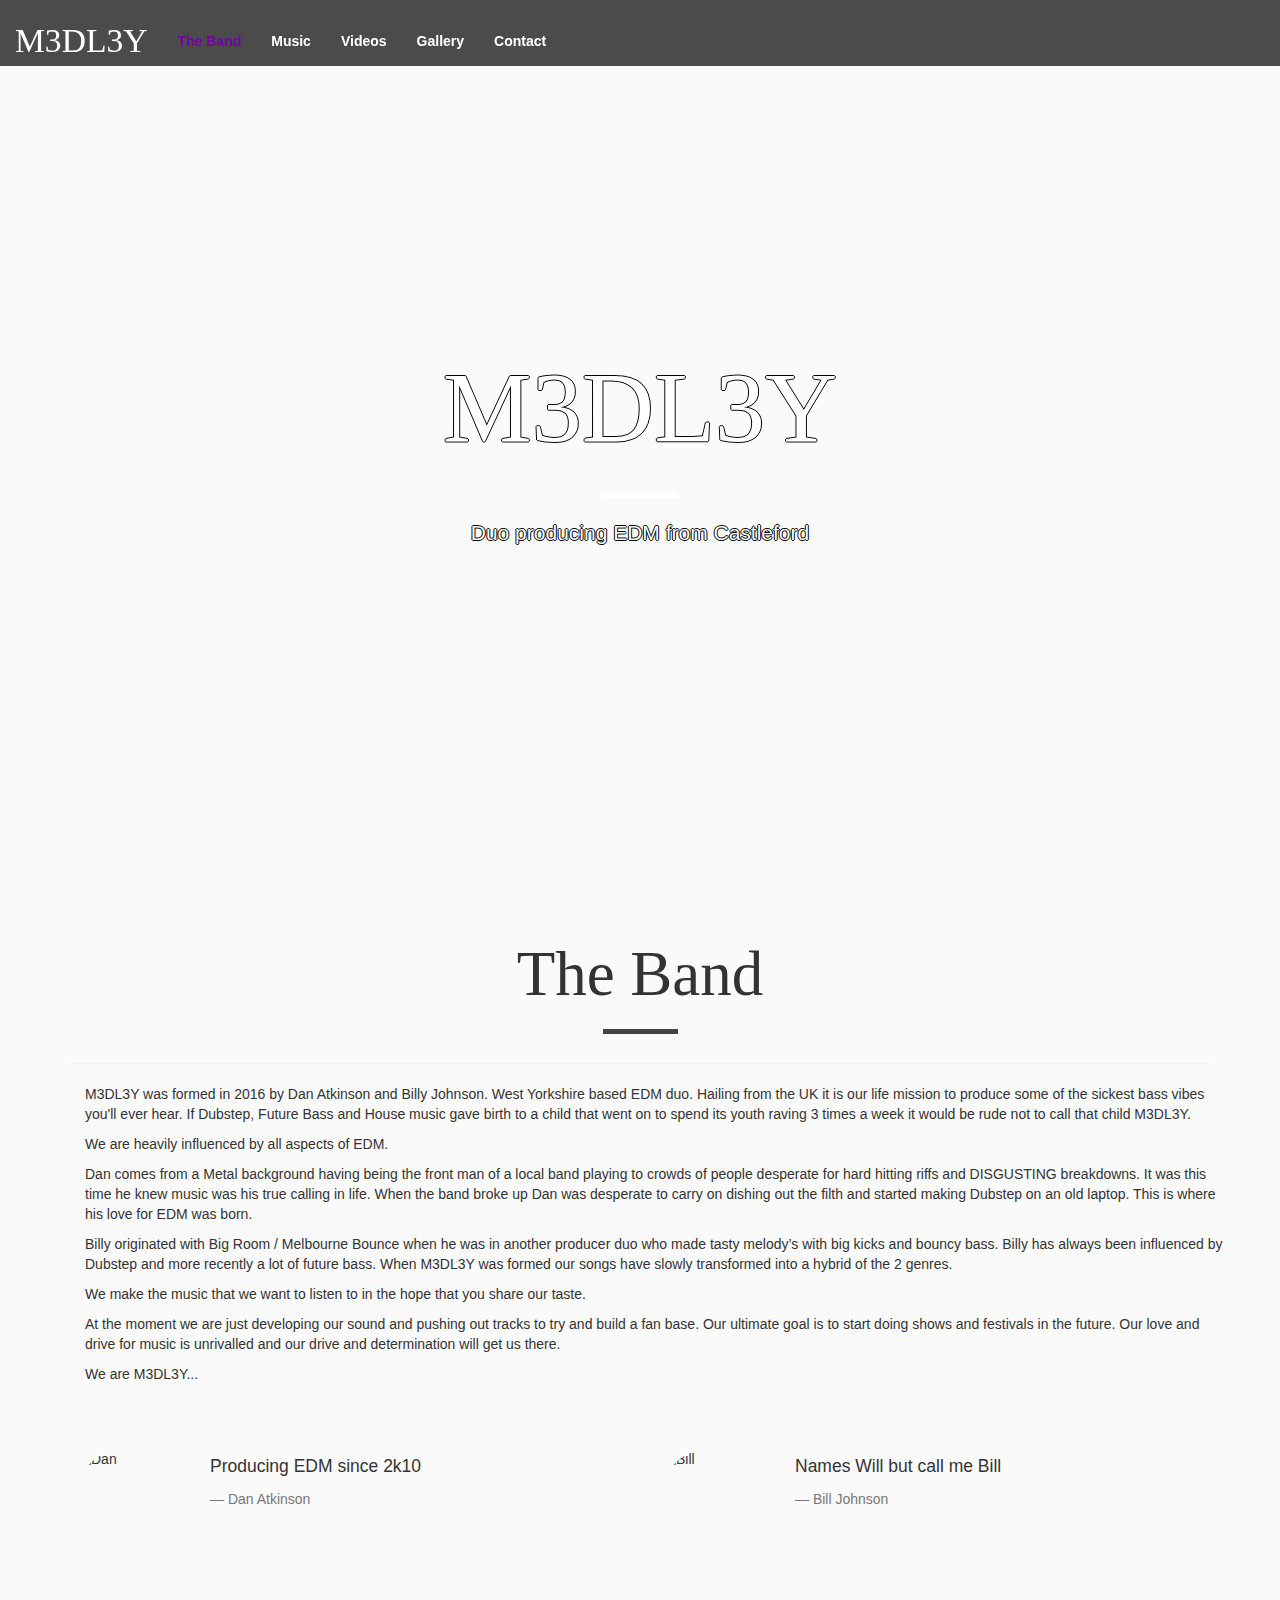
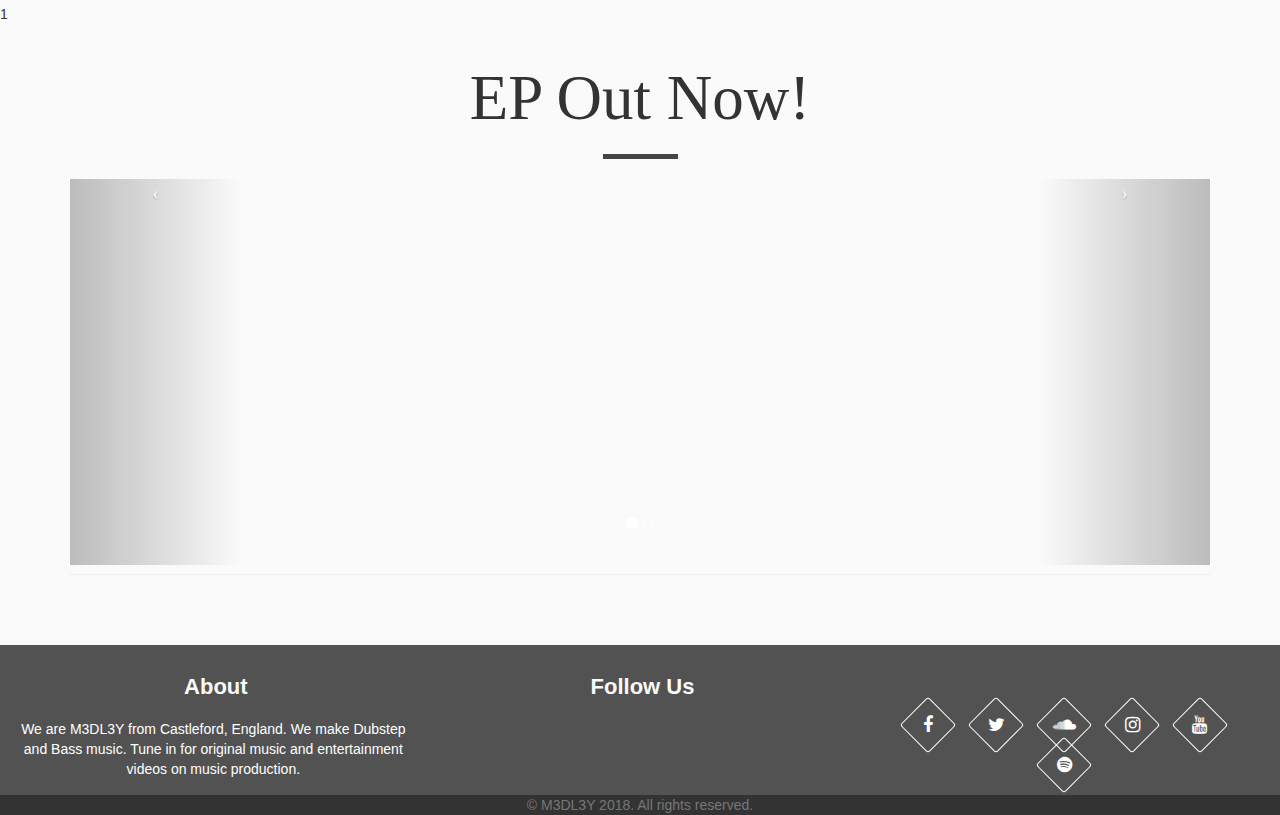
==== commit 735ac835: "Fixed homepage image and padding on gallery for mobile" ====
--- a/index.html
+++ b/index.html
@@ -7,8 +7,8 @@
     <meta http-equiv="X-UA-Compatible" content="ie=edge">
 
     <title>M3DL3Y EDM</title>
-    
-   <!-- SEO meta data  -->
+
+    <!-- SEO meta data  -->
     <meta name="description" content="Hailing from the UK our goal is to produce some of the sickest bass vibes you'll ever hear.
     We don't stick to one genre but we are heavily influenced by all aspects of EDM.
     We make the music we want to listen to in hopes that other people share our taste.
@@ -34,7 +34,7 @@
     <meta property="og:title" content="M3DL3Y">
     <meta property="og:url" content="http://m3dl3y.com">
     <meta property="og:locale" content="en_US">
-    <meta property="og:site_name" content="M3dL3Y MUSIC">
+    <meta property="og:site_name" content="M3DL3Y MUSIC">
     <!--meta property="fb:admins" content="" /-->
     <!-- use this if you have  -->
     <meta property="og:type" content="website">
@@ -76,7 +76,7 @@
     <!-- Google fonts -->
     <link rel="stylesheet" type="text/css" href="https://fonts.googleapis.com/css?family=Open+Sans:400,300,400italic,600,700,800%7cOswald">
     <!-- Custom Style -->
-    <link rel="stylesheet" href="assets/css/main.css" type="text/css" />
+    <link rel="stylesheet" href="assets/css/main.min.css" type="text/css" />
 </head>
 
 <body>
@@ -89,7 +89,8 @@
             <div class="row">
                 <div class="col-xs-12">
                     <div class="alert">
-                        We've just to dropped a new EP! We've been working hard be sure to check it out. </div>
+                        We've just to dropped a new EP! We've been working hard be sure to check it out.
+                    </div>
                 </div>
             </div>
         </div>
@@ -172,7 +173,7 @@
                     </p>
                 </div>
             </div>
-            </div>
+        </div>
 
         <!-- Profiles Pictures -->
         <div class="row">
@@ -205,7 +206,7 @@
         </div>
     </main>
 
-    <!-- Video Carousel for EP -->
+    <!-- Video Carousel for EP -->1
     <section class="container">
         <div class="row">
             <div class="col-xs-12">
@@ -232,8 +233,8 @@
             </div>
         </div>
     </section>
-    
- 
+
+
     <!-- Footer Section -->
     <footer class="footer-wrapper">
         <div class="container-fluid">
@@ -250,7 +251,7 @@
                         <div class="g-ytsubscribe" data-channelid="UCtDYoo2ZrqlO94mp1d9GRZA" data-layout="default" data-count="default"></div>
                     </div>
                     <div class="col-sm-6 text-center ytsub">
-                        <iframe src="https://open.spotify.com/follow/1/?uri=spotify:artist:7hKuZOxTEll78MnhCh1GRz&size=basic&theme=dark" width="200" height="35" style="border:none; overflow:hidden;" ></iframe>
+                        <iframe src="https://open.spotify.com/follow/1/?uri=spotify:artist:7hKuZOxTEll78MnhCh1GRz&size=basic&theme=dark" width="200" height="35" style="border:none; overflow:hidden;"></iframe>
                     </div>
                 </div>
                 <div class="col-sm-4">
--- a/assets/css/main.min.css
+++ b/assets/css/main.min.css
@@ -0,0 +1 @@
+.alert,.alert Div{position:absolute;left:0}@font-face{font-family:exquisite_corpseregular;src:url(../fonts/exquisite_corpse-webfont.woff2) format('woff2'),url(../fonts/exquisite_corpse-webfont.woff) format('woff'),url(../fonts/exquisite_corpse-webfont.ttf) format('truetype'),url(../fonts/exquisite_corpse-webfont.svg#exquisite_corpseregular) format('svg');font-weight:400;font-style:normal}::selection{background-color:#7300ac}:after,:before{box-sizing:border-box}body{background-color:#fafafa}h1{font-size:72px;color:#fff;text-align:center}h4{font-weight:400;font-size:20px;color:#000;line-height:1.5}.general-sub,.navbar-default .navbar-nav a,.strong{font-weight:700}h2{font-size:63px}.lead{text-align:center!important}.alert{display:none}.homepage-container,.music-container{max-width:100%;display:flex;align-items:center}.alert Div{top:0;color:#d48af7}.padding-btm{margin-top:15px}.alert-container .col-xs-12{padding-left:0;padding-right:0}.navbar{margin-bottom:0;position:fixed;top:0;left:0;width:100%;z-index:1;background-color:rgba(0,0,0,.7);border:0;border-radius:0}.navbar-default .navbar-collapse{border-color:transparent}.navbar-default .navbar-toggle:hover{background-color:#fff}.navbar-default .navbar-toggle .icon-bar{background-color:#7300ac}.navbar-default .navbar-nav>li>a{color:#fff}.navbar .navbar-brand{font-size:2.4em;color:#7300ac;font-family:exquisite_corpseregular}.navbar .navbar-brand:link{color:#fff}.navbar-default .navbar-toggle{border:0;background-color:transparent}.navbar .navbar-brand:active,.navbar .navbar-brand:focus,.navbar .navbar-brand:hover{color:#7300ac}.navbar-default .navbar-nav>.active>a,.navbar-default .navbar-nav>.active>a:focus,.navbar-default .navbar-nav>.active>a:hover{color:#7300ac;background:0 0}.navbar-btn,.navbar-btn:hover{background-color:#fff;color:#7300ac}.navbar-default .navbar-nav>li>a:focus,.navbar-default .navbar-nav>li>a:hover{color:#7300ac}.navbar-btn{border:0;width:100px}.navbar-btn:hover{border-color:#df4929}.homepage-container{height:100vh;background:url(../images/headers/m3dl3y.jpg) center center no-repeat fixed;-webkit-background-size:cover;-moz-background-size:cover;-o-background-size:cover;background-size:cover;justify-content:center;position:relative}.border{color:#fff;text-shadow:-1px 0 #000,0 1px #000,1px 0 #000,0 -1px #000}.header{background-color:transparent}.header h1{margin-bottom:30px;color:#fff;font-family:exquisite_corpseregular;font-size:100px}div .page-header{font-family:exquisite_corpseregular!important;text-align:center}blockquote.quote{border-left:0}.media-left img{margin:5px!important}.container{margin-bottom:50px}.carousel-inner .item iframe{width:100%;height:380px;border:0}.embeds .embed iframe{border:0;height:80px;width:100%}.music-container{height:100vh;background:url(../images/headers/music-header.jpg) center center no-repeat fixed;-webkit-background-size:cover;-moz-background-size:cover;-o-background-size:cover;background-size:cover;justify-content:center;position:relative}.gallery-container,.video-container{align-items:center;display:flex;position:relative;max-width:100%}.embeds{width:100%}.video-container{height:100vh;background:url(../images/headers/video-header.jpg) center center no-repeat fixed;-webkit-background-size:cover;-moz-background-size:cover;-o-background-size:cover;background-size:cover;justify-content:center}.pb-video iframe{width:100%;height:230px;border:0}.pb-video-container{padding-top:20px;background:#fafafa;font-family:sans-serif}.pb-video,.space{padding:5px}.pb-video{border:1px solid #7300ac}.pb-video:hover{background:#2c3e50}.pb-row{margin-bottom:10px}.label-warning{text-align:center;background-color:#7300ac;color:#fff}.gallery-container{height:100vh;background:url(../images/headers/gallery-header.jpg) center center no-repeat fixed;-webkit-background-size:cover;-moz-background-size:cover;-o-background-size:cover;background-size:cover;justify-content:center}.gallary-background,.space{background-color:#fafafa}.hwimg{width:300px;height:250px}.contact-container{height:100vh;max-width:100%;background:url(../images/headers/contact-header.jpg) center center no-repeat fixed;-webkit-background-size:cover;-moz-background-size:cover;-o-background-size:cover;background-size:cover;display:flex;align-items:center;justify-content:center;position:relative}input:focus~label,input:valid~label,textarea:focus~label,textarea:valid~label{font-size:.75em;color:#999;top:-5px;-webkit-transition:all 225ms ease;transition:all 225ms ease}.styled-input{float:left;width:293px;margin:1rem 0;position:relative;border-radius:4px}.styled-input label{color:#fafafa;padding:1.3rem 30px 1rem;position:absolute;top:10px;left:0;-webkit-transition:all .25s ease;transition:all .25s ease;pointer-events:none}.styled-input.wide{width:650px;max-width:100%}input,textarea{padding:30px;border:0;width:100%;font-size:1.4rem;background-color:#c7c7c7;color:#fff;border-radius:4px}input:focus,textarea:focus{outline:0}input:focus~span,textarea:focus~span{width:100%;-webkit-transition:all 75ms ease;transition:all 75ms ease}textarea{width:100%;min-height:15em}.input-container{width:650px;max-width:100%;margin:20px auto 25px}.submit-btn{float:right;padding:7px 35px;border-radius:60px;display:inline-block;background-color:#7300ac;color:#fff;font-size:18px;cursor:pointer;box-shadow:0 2px 5px 0 rgba(0,0,0,.06),0 2px 10px 0 rgba(0,0,0,.07);-webkit-transition:all .3s ease;transition:all .3s ease}.submit-btn:hover{transform:translateY(1px);box-shadow:0 1px 1px 0 rgba(0,0,0,.1),0 1px 1px 0 rgba(0,0,0,.09)}input[type=checkbox]+label{color:#ccc;font-style:italic}input[type=checkbox]:checked+label{color:red;font-style:normal}.general-sub{font-size:22px;color:#fafafa;margin-left:5px}.footer-wrapper{padding-top:20px;color:#fff;background-color:#525252}.copyright p{margin:0}.footerText{padding-top:10px}div .footerRow{padding-bottom:0;margin-bottom:0}p a i:hover{color:#e81313}.social-icons{margin-top:40px}.social-icons a i{position:relative;color:#fff;font-size:18px;margin:0 7px;line-height:40px;text-align:center;width:40px;height:40px}.social-icons a i::before{position:relative;z-index:1}.social-icons a i::after{position:absolute;content:"";left:0;top:0;width:40px;height:40px;border:1px solid #fff;border-radius:3px;-webkit-transform:rotate(45deg);-moz-transform:rotate(45deg);-ms-transform:rotate(45deg);-o-transform:rotate(45deg);transform:rotate(45deg);-webkit-transition:all .3s;-moz-transition:all .3s;-o-transition:all .3s;transition:all .3s}.social-icons a i:hover::after{background:#7300AC;border:1px solid transparent;z-index:0}.copyright{background-color:#333}.ytsub{margin-top:-3px}.ytsub iframe{border:none;overflow:hidden}.scrolltop{display:none;width:100%;margin:0 auto;position:fixed;bottom:20px;right:10px}.scroll{position:absolute;right:20px;bottom:20px;background:#b2b2b2;background:rgba(178,178,178,.7);padding:6px;text-align:center;margin:0;cursor:pointer;transition:.5s;-moz-transition:.5s;-webkit-transition:.5s;-o-transition:.5s}.scroll:hover{background:rgba(178,178,178,1);transition:.5s;-moz-transition:.5s;-webkit-transition:.5s;-o-transition:.5s}.scroll .fa{font-size:30px;margin-top:-5px;margin-left:1px;transition:.5s;-moz-transition:.5s;-webkit-transition:.5s;-o-transition:.5s}.block-divider{width:75px;height:5px;border:0;background-color:#444}.block-divider--white{background-color:#fff}@media (max-width:425px){.homepage-container{height:100vh;background:url(../images/headers/m3dl3y-mobile.jpg) center center no-repeat fixed;-webkit-background-size:cover;-moz-background-size:cover;-o-background-size:cover;background-size:cover;justify-content:center;position:relative}.space{padding:0;background-color:#fafafa}}@media (max-width:768px){.padding-btm{margin-top:0}}@media (max-width:1024px){.social-icons a i{position:relative;color:#fff;font-size:18px;margin:0 7px;line-height:40px;text-align:center;width:40px;height:58px}.copyright{padding:5px}}@media (max-width:480px){.page-header h2{font-size:50px}.block-divider{height:3px}.ytsub{padding-left:110px}.copyright{padding:5px}.social-icons a i{position:relative;color:#fff;font-size:18px;margin:0 7px;line-height:40px;text-align:center;width:40px;height:60px}.general-sub{font-weight:700;font-size:22px;color:#fafafa;margin:15px}.footer-wrapper{padding-top:0;color:#fff;background-color:rgba(0,0,0,.7)}}